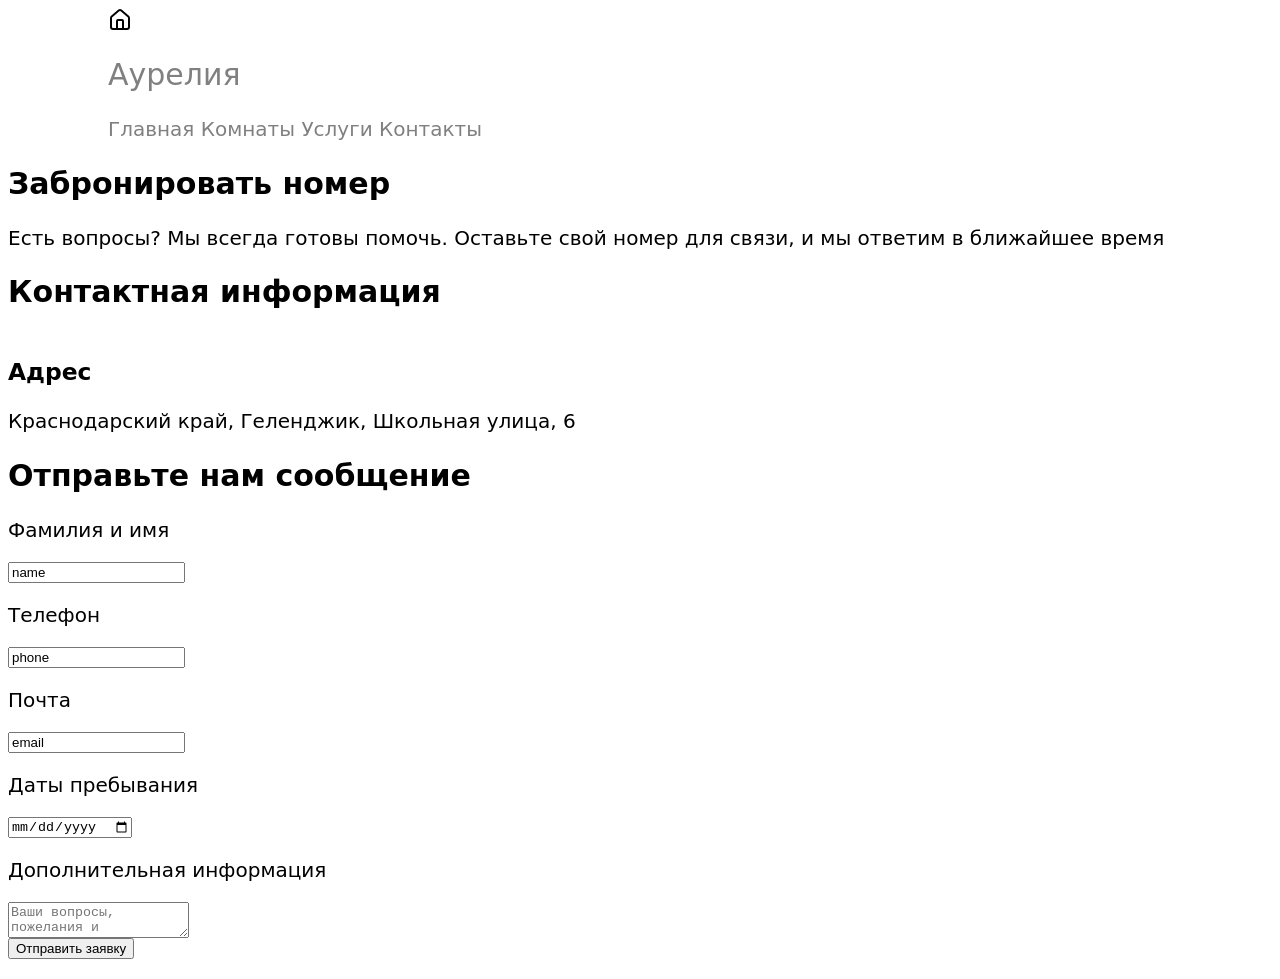
==== contacts.html @ 9552dba0 "Добавлена страница формы" ====
<html>
    <head>
        <title>Аурелия</title>
        <link rel="stylesheet" href="style.css">
    </head>
    <body>
        <header>
            <div>
                <svg xmlns="http://www.w3.org/2000/svg" width="24" height="24" viewBox="0 0 24 24" fill="none" stroke="currentColor" stroke-width="2" stroke-linecap="round" stroke-linejoin="round" class="lucide lucide-house w-5 h-5 text-primary-foreground"><path d="M15 21v-8a1 1 0 0 0-1-1h-4a1 1 0 0 0-1 1v8"></path><path d="M3 10a2 2 0 0 1 .709-1.528l7-5.999a2 2 0 0 1 2.582 0l7 5.999A2 2 0 0 1 21 10v9a2 2 0 0 1-2 2H5a2 2 0 0 1-2-2z"></path></svg>
                <h2>Аурелия</h2>
            </div>
            <nav>
                <a href="">Главная</a>
                <a href="">Комнаты</a>
                <a href="">Услуги</a>
                <a href="">Контакты</a>
            </nav>
        </header>
        <main>
            <section class="contacts">
                <h1>Забронировать номер</h1>
                <p>Есть вопросы? Мы всегда готовы помочь. Оставьте свой номер для связи, и мы ответим в ближайшее время</p>
                <div class="info">
                    <h2>Контактная информация</h2>
                    <article>
                        <img src="">
                        <h3>Адрес</h3>
                        <p>Краснодарский край, Геленджик, Школьная улица, 6</p>
                    </article>
                </div>
                <form class="form" action="">
                    <h2>Отправьте нам сообщение</h2>
                    <div>
                        <div class="form-input">
                            <p>Фамилия и имя</p>
                            <input type="text" value="name" placeholder="Ваше имя" required>
                        </div>

                        <div class="form-input">
                            <p>Телефон</p>
                            <input type="text" value="phone" placeholder="8 (800) 555-35-35" required>
                        </div>
                    </div>
                    <div>
                        <div class="form-input">
                            <p>Почта</p>
                            <input type="email" value="email" placeholder="name@mail.ru" required>
                        </div>

                        <div class="form-input">
                            <p>Даты пребывания</p>
                            <input type="date" value="date" required>
                        </div>
                    </div>
                    <div class="form-input">
                        <p>Дополнительная информация</p>
                        <textarea placeholder="Ваши вопросы, пожелания и предпочтения"></textarea>
                    </div>
                    <input type="submit" value="Отправить заявку">
                </form>
            </section>
        </main>
        <footer>

        </footer>
    </body>
    <script src="script.js"></script>
</html>
---- style.css ----
body {
    font-family: ui-sans-serif, system-ui, sans-serif, "Apple Color Emoji", "Segoe UI Emoji", "Segoe UI Symbol", "Noto Color Emoji";
    font-size: 20px;
}

.flex {
    display: flex;
    justify-content: space-between;
    align-items: center;
}

header {
    background-color: white;
    padding: 0px 100px;
}

nav {
    gap: 1em;
}

nav a {
    color: gray;
    text-decoration: none;
}

header div {
    gap: 0.5em;
}

header h2 {
    font-weight: 300;
    color: grey;
}

.cover {
    justify-content: center;
    flex-direction: column;
    height: 90vh;
    background: url('src/logo.jpg');
    background-size: cover;
}

.cover h1 {
    color: white;
    font-weight: 600;
    font-size: 3em;
    margin: 0;
}

.cover button {
    background-color: rgb(107, 107, 107);
    height: 40px;
    padding: 10px 20px;
    color: white;
    border: none;
    border-radius: 5px;
}

.cover button:hover {
    transition: all 0.5s linear;    
    background-color: rgb(80, 80, 80);
}

.cover p {
    color: white;
}

.about .flex {
    flex-direction: column;
}

.about img {
    width: 50%;
    border-radius: 10px;
    box-shadow: 0px 10px 10px -5px black;
}

.about {
    padding: 5% 10%;
}
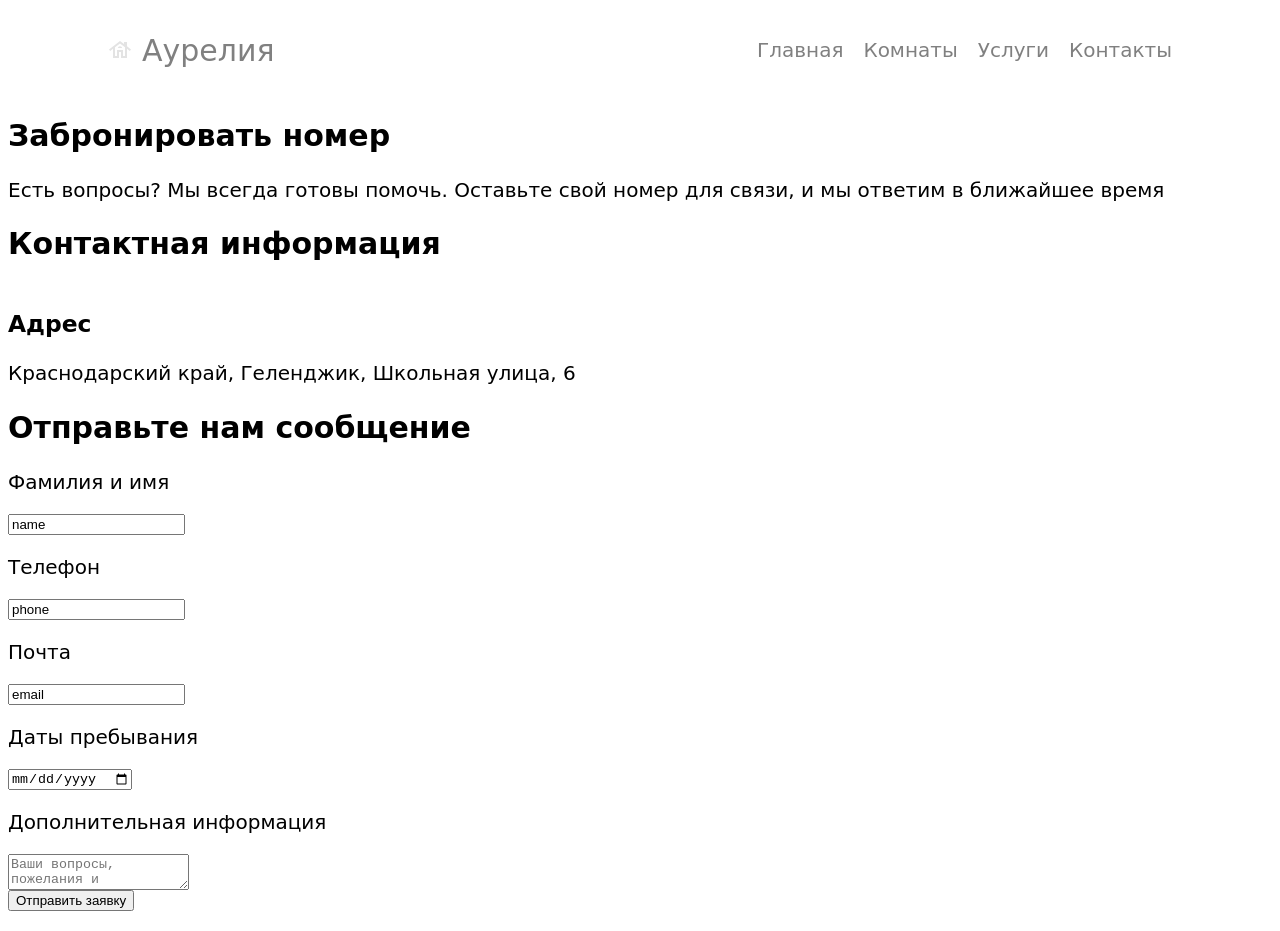
==== commit 3c93b95c: "Исправлен header" ====
--- a/contacts.html
+++ b/contacts.html
@@ -4,16 +4,16 @@
         <link rel="stylesheet" href="style.css">
     </head>
     <body>
-        <header>
-            <div>
-                <svg xmlns="http://www.w3.org/2000/svg" width="24" height="24" viewBox="0 0 24 24" fill="none" stroke="currentColor" stroke-width="2" stroke-linecap="round" stroke-linejoin="round" class="lucide lucide-house w-5 h-5 text-primary-foreground"><path d="M15 21v-8a1 1 0 0 0-1-1h-4a1 1 0 0 0-1 1v8"></path><path d="M3 10a2 2 0 0 1 .709-1.528l7-5.999a2 2 0 0 1 2.582 0l7 5.999A2 2 0 0 1 21 10v9a2 2 0 0 1-2 2H5a2 2 0 0 1-2-2z"></path></svg>
+        <header class="flex">
+            <div class="flex">
+                <img src="src/home.svg" alt="">
                 <h2>Аурелия</h2>
             </div>
-            <nav>
+            <nav class="flex">
                 <a href="">Главная</a>
                 <a href="">Комнаты</a>
                 <a href="">Услуги</a>
-                <a href="">Контакты</a>
+                <a href="contacts.html">Контакты</a>
             </nav>
         </header>
         <main>
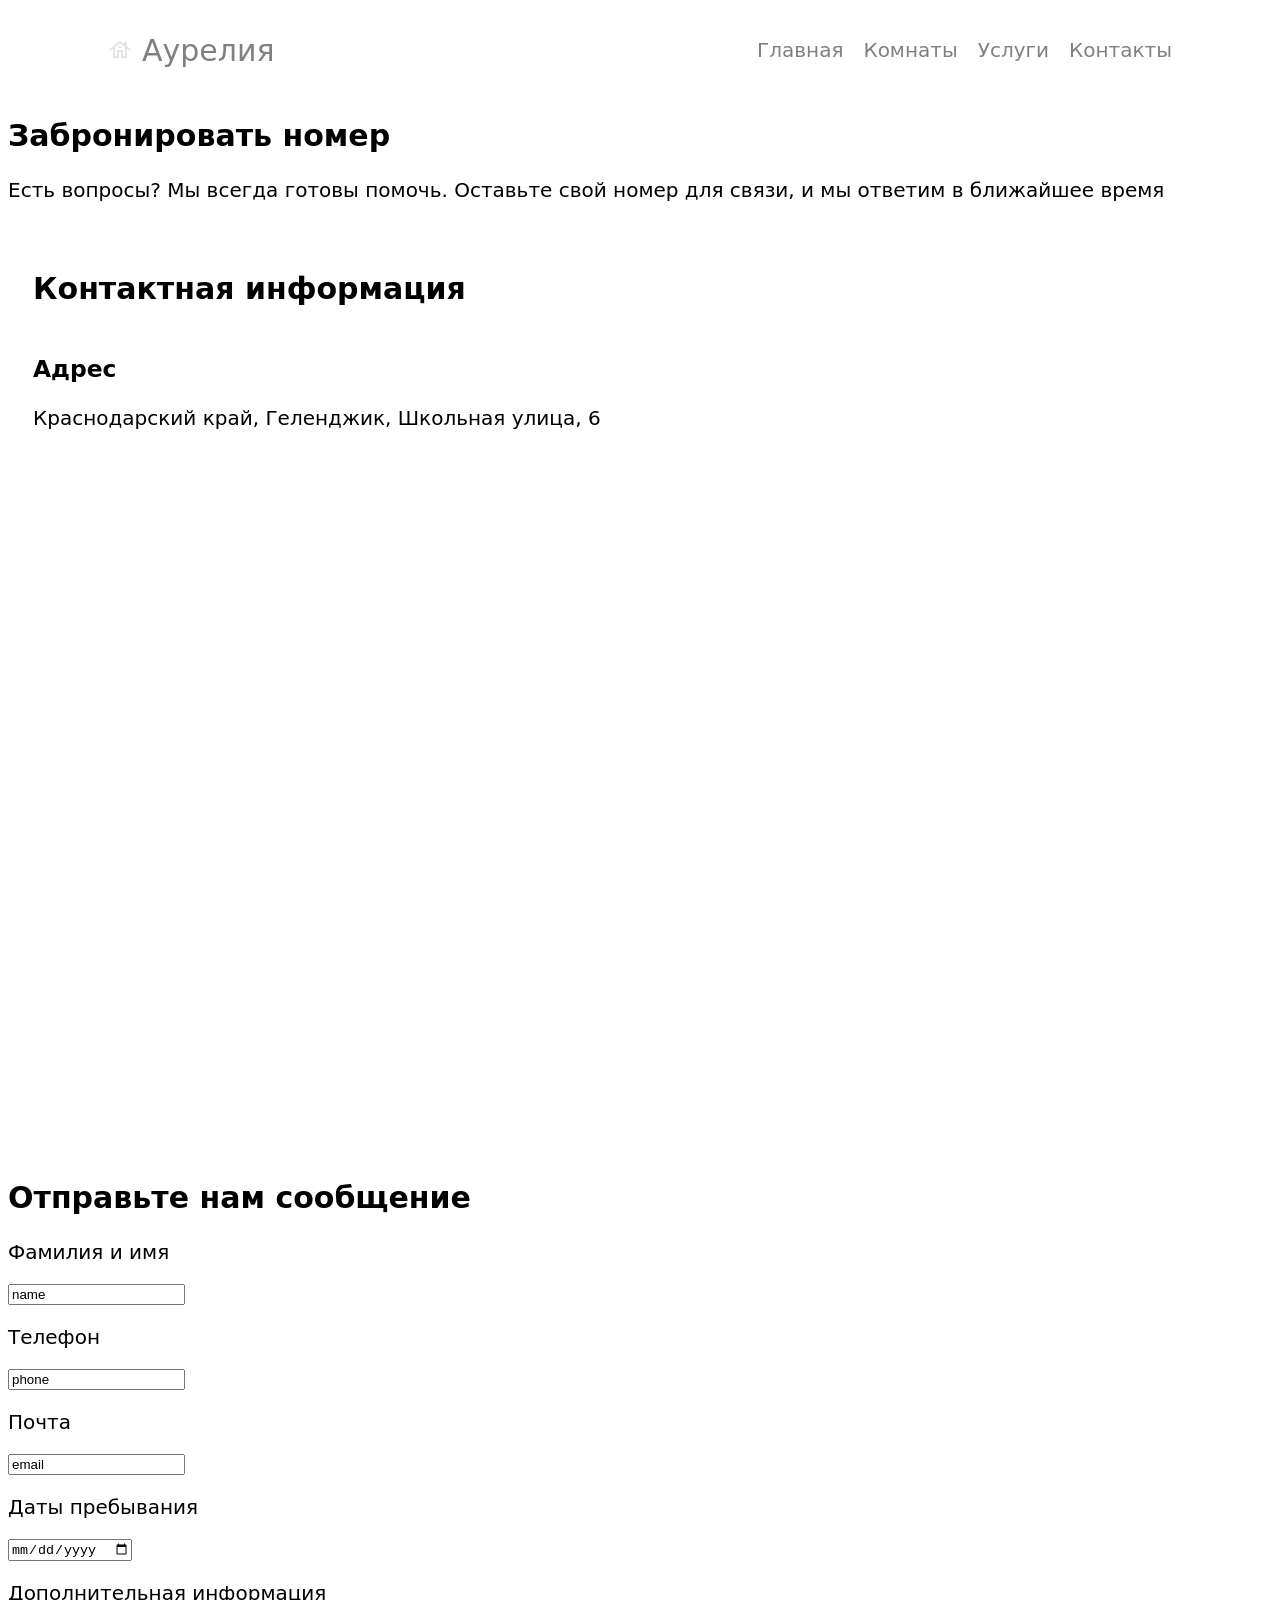
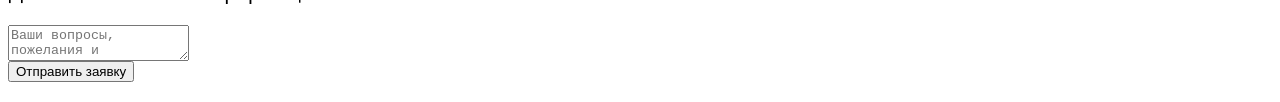
==== commit 91681945: "Карточка комнаты" ====
--- a/contacts.html
+++ b/contacts.html
@@ -10,8 +10,8 @@
                 <h2>Аурелия</h2>
             </div>
             <nav class="flex">
-                <a href="">Главная</a>
-                <a href="">Комнаты</a>
+                <a href="index.html">Главная</a>
+                <a href="rooms.html">Комнаты</a>
                 <a href="">Услуги</a>
                 <a href="contacts.html">Контакты</a>
             </nav>
--- a/style.css
+++ b/style.css
@@ -1,6 +1,10 @@
 body {
     font-family: ui-sans-serif, system-ui, sans-serif, "Apple Color Emoji", "Segoe UI Emoji", "Segoe UI Symbol", "Noto Color Emoji";
     font-size: 20px;
+}
+
+.vertical {
+    flex-direction: column;
 }
 
 .flex {
@@ -77,4 +81,25 @@
 
 .about {
     padding: 5% 10%;
+}
+
+.rooms {
+    flex-direction: column;
+}
+
+.rooms article {
+    border-radius: 15px;
+    background-color: grey;
+}
+
+.karycel img {
+    height: 40vh;
+}
+
+.info {
+    height: 100%;
+    padding: 25px;
+    align-items: flex-start;
+    justify-content: flex-start;
+    background-color: white;
 }
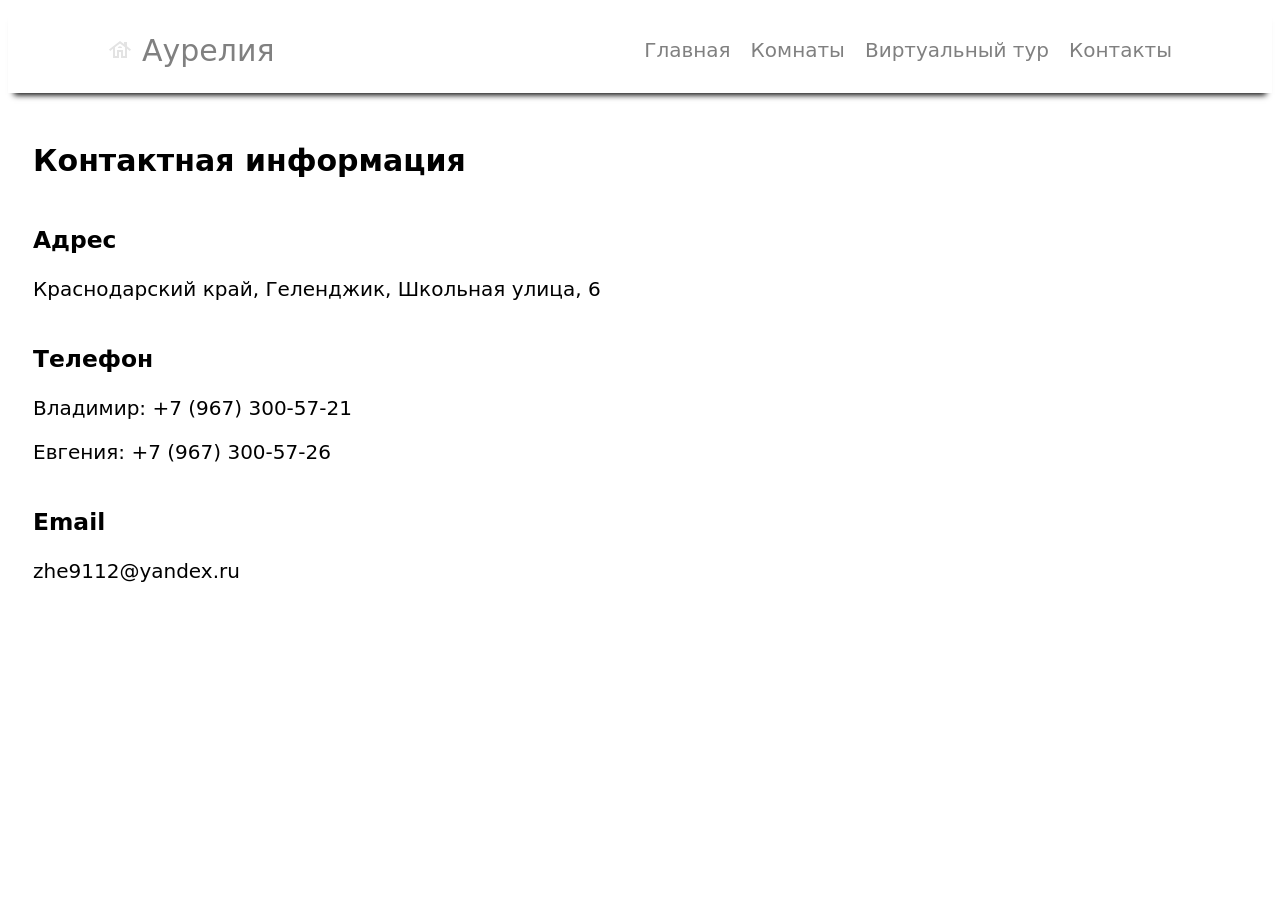
==== commit 00045a1b: "Фикс недостатков" ====
--- a/contacts.html
+++ b/contacts.html
@@ -12,14 +12,12 @@
             <nav class="flex">
                 <a href="index.html">Главная</a>
                 <a href="rooms.html">Комнаты</a>
-                <a href="">Услуги</a>
+                <a href="https://b2brec360.ru/3d/aurelia/">Виртуальный тур</a>
                 <a href="contacts.html">Контакты</a>
             </nav>
         </header>
         <main>
             <section class="contacts">
-                <h1>Забронировать номер</h1>
-                <p>Есть вопросы? Мы всегда готовы помочь. Оставьте свой номер для связи, и мы ответим в ближайшее время</p>
                 <div class="info">
                     <h2>Контактная информация</h2>
                     <article>
@@ -27,8 +25,19 @@
                         <h3>Адрес</h3>
                         <p>Краснодарский край, Геленджик, Школьная улица, 6</p>
                     </article>
+                    <article>
+                        <img src="">
+                        <h3>Телефон</h3>
+                        <p>Владимир: +7 (967) 300-57-21</p>
+                        <p>Евгения: +7 (967) 300-57-26</p>
+                    </article>
+                    <article>
+                        <img src="">
+                        <h3>Email</h3>
+                        <p>zhe9112@yandex.ru</p>
+                    </article>
                 </div>
-                <form class="form" action="">
+                <!-- <form class="form" action="">
                     <h2>Отправьте нам сообщение</h2>
                     <div>
                         <div class="form-input">
@@ -57,7 +66,7 @@
                         <textarea placeholder="Ваши вопросы, пожелания и предпочтения"></textarea>
                     </div>
                     <input type="submit" value="Отправить заявку">
-                </form>
+                </form> -->
             </section>
         </main>
         <footer>
--- a/style.css
+++ b/style.css
@@ -14,8 +14,14 @@
 }
 
 header {
+    position: sticky;
+    align-self: flex-start;
+    top: 0;
     background-color: white;
     padding: 0px 100px;
+    -webkit-box-shadow: 0 8px 6px -6px black;
+     -moz-box-shadow: 0 8px 6px -6px black;
+          box-shadow: 0 8px 6px -6px black;
 }
 
 nav {
@@ -84,22 +90,42 @@
 }
 
 .rooms {
+    width: 80vw;
     flex-direction: column;
+    border-radius: 15px;
+    gap: 20px
 }
 
 .rooms article {
+    margin-top: 20px;
     border-radius: 15px;
-    background-color: grey;
+    background-color: white;
+    box-shadow: 0px 5px 15px 5px rgb(58, 57, 57);
 }
 
 .karycel img {
-    height: 40vh;
+    border-radius: 15px 0px 0px 15px;
+    height: 60vh;
 }
 
 .info {
-    height: 100%;
     padding: 25px;
     align-items: flex-start;
     justify-content: flex-start;
     background-color: white;
+}
+
+.info button {
+    background-color: rgb(107, 107, 107);
+    height: 40px;
+    padding: 10px 20px;
+    color: white;
+    border: none;
+    border-radius: 5px;
+}
+
+.book {
+    width: 100%;
+    justify-content: space-between;
+    align-items: center;
 }
